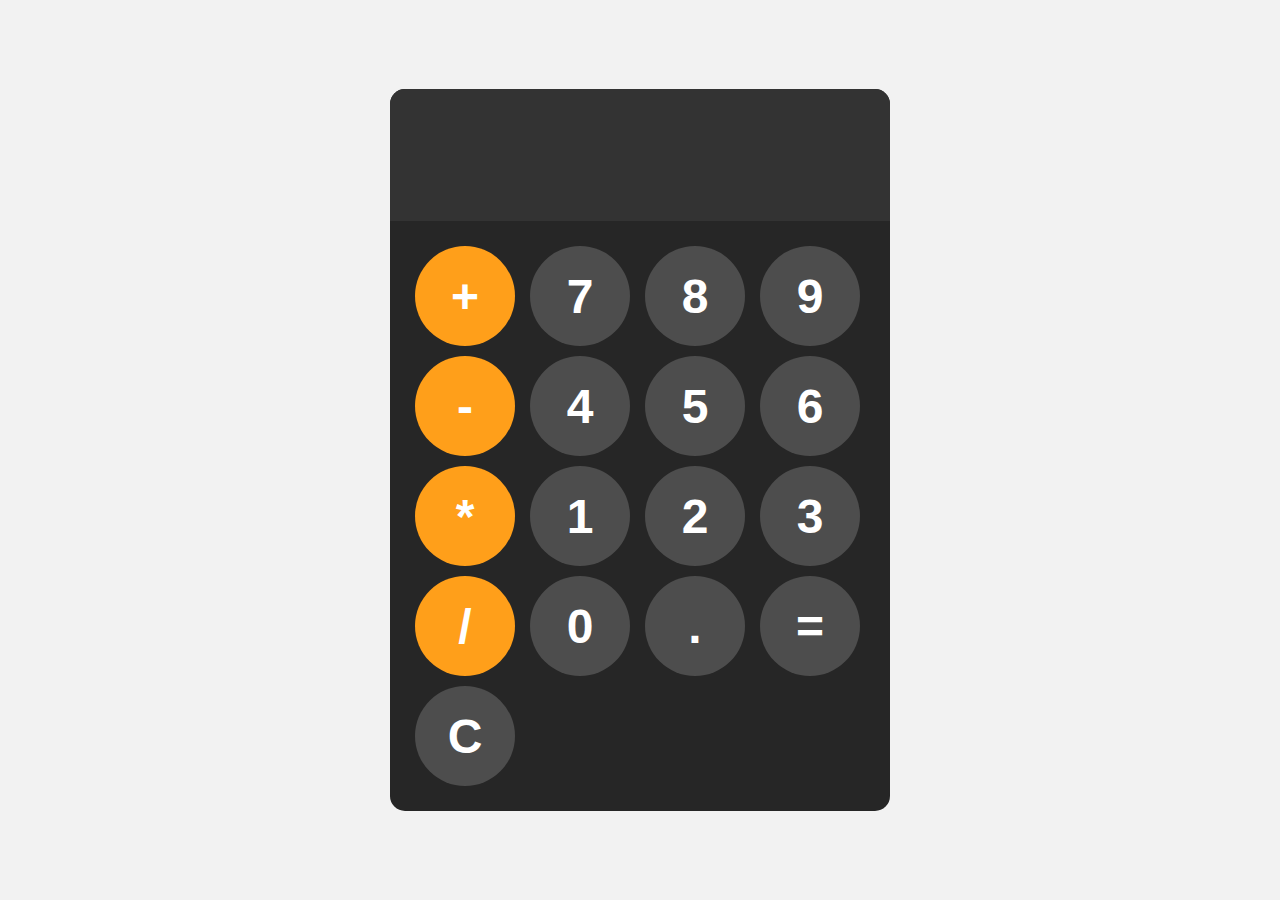
==== JavaScript-Calculator/index.html @ ce48ce67 "moved files." ====
<!DOCTYPE html>
<html lang="en">
<head>
    <meta charset="UTF-8">
    <meta name="viewport" content="width=device-width", initial-scale="1.0">
    <title>Document</title>
    <link rel="stylesheet" href="styles.css">
</head>
<body>
    <div id="calculator">
        <input id="display" readonly>
        <div id="keys">
            <button onclick="appendToDisplay('+')" class="operator-btn">+</button>
            <button onclick="appendToDisplay('7')">7</button>
            <button onclick="appendToDisplay('8')">8</button>
            <button onclick="appendToDisplay('9')">9</button>
            <button onclick="appendToDisplay('-')" class="operator-btn">-</button>
            <button onclick="appendToDisplay('4')">4</button>
            <button onclick="appendToDisplay('5')">5</button>
            <button onclick="appendToDisplay('6')">6</button>
            <button onclick="appendToDisplay('*')" class="operator-btn">*</button>
            <button onclick="appendToDisplay('1')">1</button>
            <button onclick="appendToDisplay('2')">2</button>
            <button onclick="appendToDisplay('3')">3</button>
            <button onclick="appendToDisplay('/')" class="operator-btn">/</button>
            <button onclick="appendToDisplay('0')">0</button>
            <button onclick="appendToDisplay('.')">.</button>
            <button onclick="calculate()">=</button>
            <button onclick="clearDisplay()">C</button>
        </div>
    </div>
    <script src="index.js"></script>
</body>
</html>
---- JavaScript-Calculator/styles.css ----
body{
    margin: 0;
    display: flex;
    justify-content: center;
    align-items: center;
    height: 100vh;
    background-color:hsl(0, 0%, 95%);
}
#calculator{
    font-family: Arial, sans-serif;
    background-color:hsl(0, 0%, 15%);
    border-radius: 15px;
    max-width: 500px;
    overflow: hidden;
}
#display{
    width: 100%;
    padding: 20px;
    font-size: 5rem;
    text-align: left;
    border: none;
    background-color:hsl(0, 0%, 20%);
    color: white;
    flex: 1;
}
#keys{
    display: grid;
    grid-template-columns: repeat(4, 1fr);
    gap: 10px;
    padding: 25px;
    flex: 2;
}
button{
    width: 100px;
    height: 100px;
    border-radius: 50px;
    border: none;
    background-color: hsl(0, 0%, 30%);
    color: white;
    font-size: 3rem;
    font-weight: bold;
    cursor: pointer;
}
button:hover{
    background-color:hsl(0, 0%, 40%);
}
button:active{
    background-color:hsl(0, 0%, 50%);
}
.operator-btn{
    background-color:hsl(35, 100%, 55%);
}
.operator-btn:hover{
    background-color:hsl(35, 100%, 65%);
}
.operator-btn:active{
    background-color:hsl(35, 100%, 75%);
}
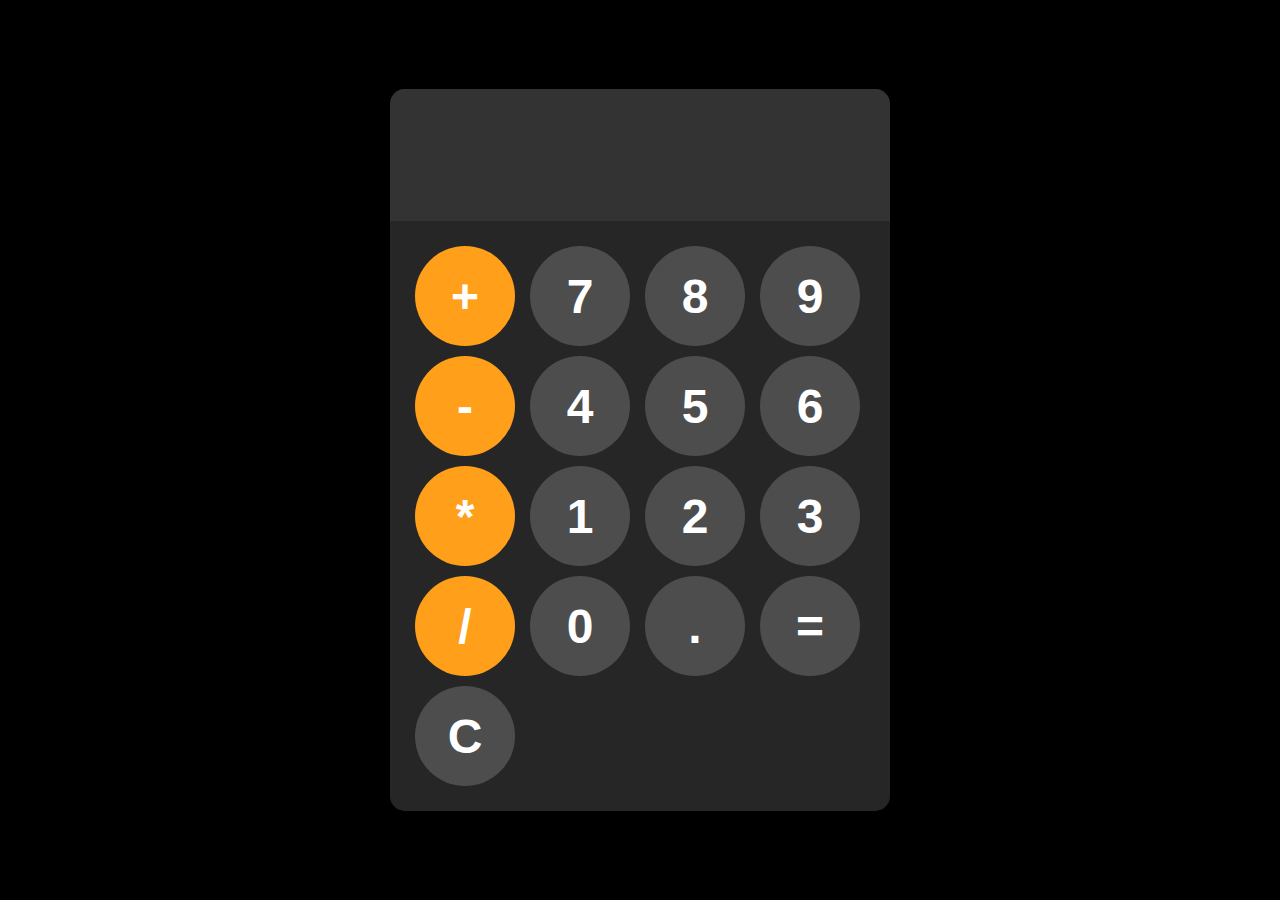
==== commit 1120e8c9: "updates." ====
--- a/JavaScript-Calculator/index.html
+++ b/JavaScript-Calculator/index.html
@@ -1,10 +1,10 @@
 <!DOCTYPE html>
 <html lang="en">
 <head>
-    <meta charset="UTF-8">
-    <meta name="viewport" content="width=device-width", initial-scale="1.0">
-    <title>Document</title>
-    <link rel="stylesheet" href="styles.css">
+  <meta charset="UTF-8">
+  <meta name="viewport" content="width=device-width", initial-scale="1.0">
+  <title>Calculator</title>
+  <link rel="stylesheet" href="styles.css">
 </head>
 <body>
     <div id="calculator">
--- a/JavaScript-Calculator/styles.css
+++ b/JavaScript-Calculator/styles.css
@@ -4,7 +4,7 @@
     justify-content: center;
     align-items: center;
     height: 100vh;
-    background-color:hsl(0, 0%, 95%);
+    background-color:hsl(0, 0%, 0%);
 }
 #calculator{
     font-family: Arial, sans-serif;
